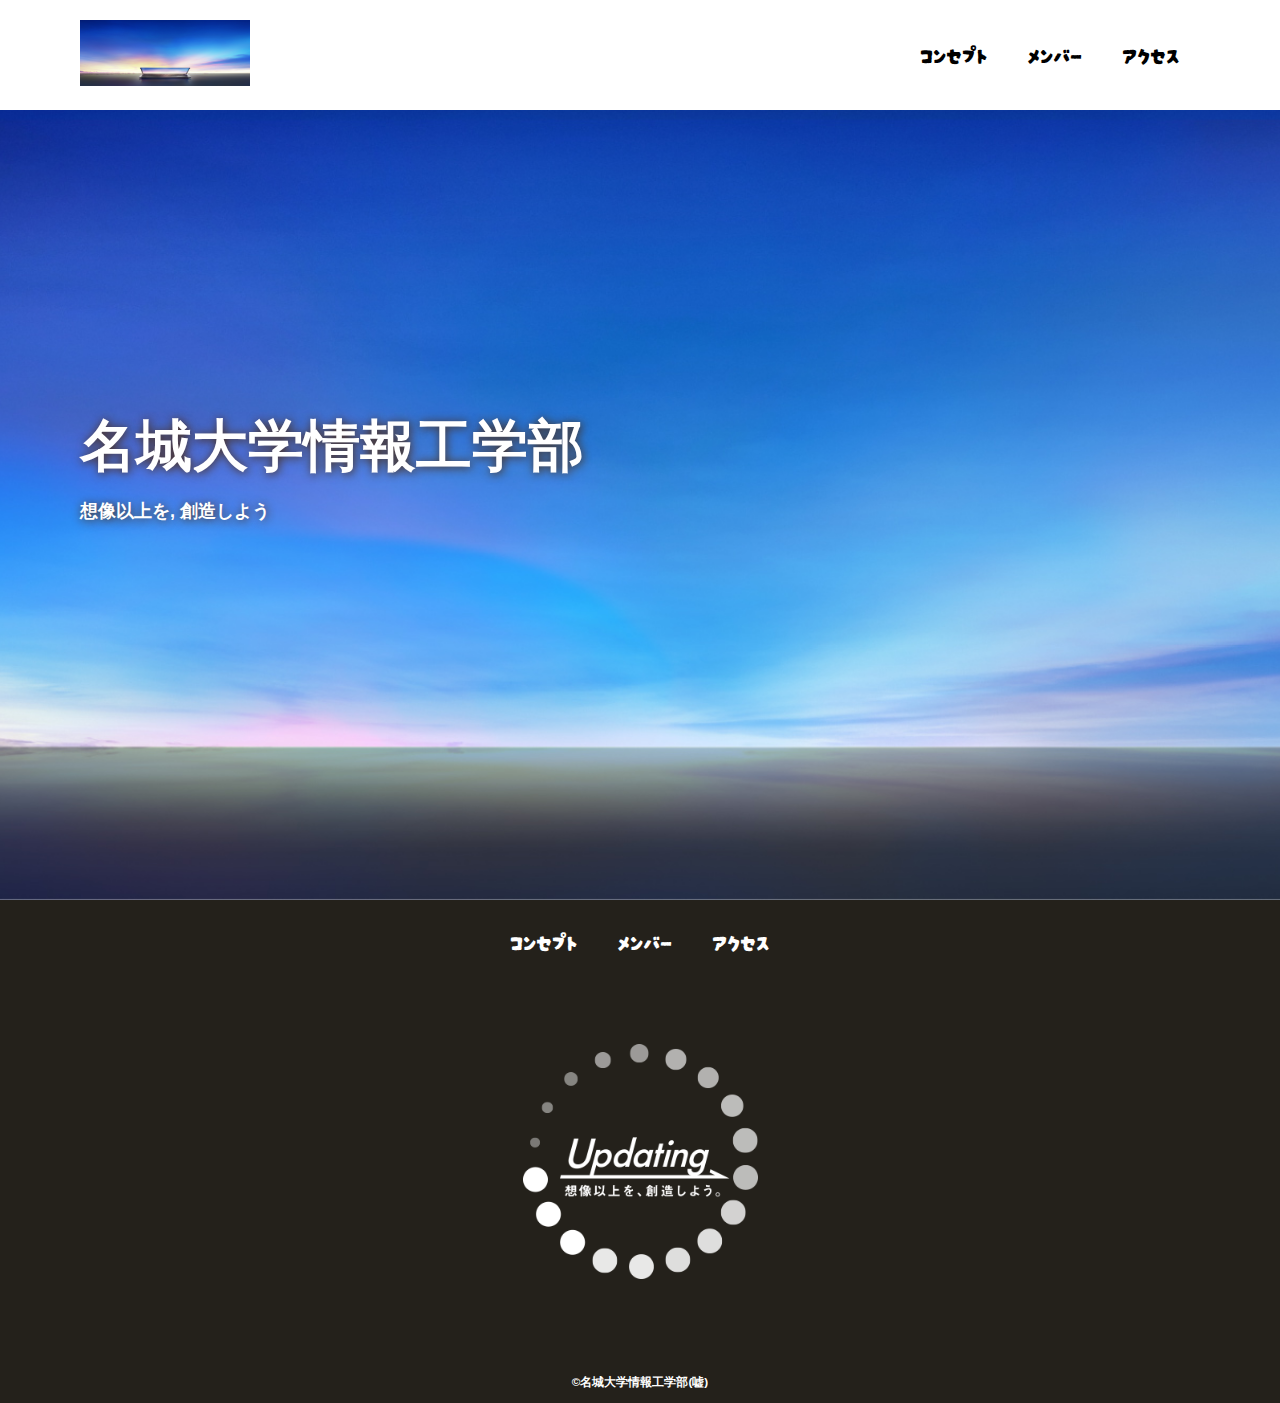
==== index.html @ 0ccb91d3 "ファイルの追加" ====
<!DOCTYPE html>
<html>
    <head>
        <meta charset="UTF-8">
        <title>名城大学情報工学部非公式Webサイト</title>
        <meta name="description" content="名城大学情報工学部非公式Webサイト">
        <meta name="viewport" content="width=device-width">
        <script src="js/toggle-menu.js"></script>
        <link href="css/index.css" rel="stylesheet">
        <link rel="preconnect" href="https://fonts.googleapis.com">
        <link rel="preconnect" href="https://fonts.gstatic.com" crossorigin>
        <link href="https://fonts.googleapis.com/css2?family=Cherry+Bomb+One&display=swap" rel="stylesheet">    
        <link rel="preconnect" href="https://fonts.googleapis.com">
        <link rel="preconnect" href="https://fonts.gstatic.com" crossorigin>
        <link href="https://fonts.googleapis.com/css2?family=Darumadrop+One&display=swap" rel="stylesheet">
    </head>
    <body>
        <header class="header">
            <div class="header-inner">
                <a class="header-logo" href="index.html">
                    <img src="images/common/logo.png" alt="ロゴ">
                </a>
                <button class="toggle-menu-button"></button>
                <div class="header-site-menu">
                    <nav class="site-menu">
                        <ul>
                            <li><a href="concept.html">コンセプト</a></li>
                            <li><a href="members.html">メンバー</a></li>
                            <li><a href="access.html">アクセス</a></li>
                        </ul>
                    </nav>
                </div>
            </div>
        </header>
        <main class="main">
            <div class="first-view">
                <div class = "first-view-text">
                    <h1>名城大学情報工学部</h1>
                    <p>想像以上を, 創造しよう</p>
                </div>
            </div>
        </main>
        <footer class="footer">
            <nav class="site-menu">
                <ul>
                    <li><a href="concept.html">コンセプト</a></li>
                    <li><a href="members.html">メンバー</a></li>
                    <li><a href="access.html">アクセス</a></li>
                </ul>
            </nav>
            <a class="footer-logo" href="index.html">
                <img src="images/common/logo_footer.png" alt="ロゴ">
            </a>
            <p class="copyright"><small>&copy;名城大学情報工学部(嘘)</small></p>
        </footer>
    </body>
</html>
---- css/index.css ----
@charset "utf-8";

.first-view {
    height: calc(100vh - 110px);
    background-image: url(../images/index/bg_main.jpg);
    background-repeat: no-repeat;
    background-position: center center;
    background-size: cover;
    display: flex;
    align-items: center;
}

.first-view-text {
    width: 100%;
    max-width: 1200px;
    margin-left: auto;
    margin-right: auto;
    padding-left: 40px;
    padding-bottom: 80px;
    color: #ffffff;
    font-weight: bold;
    text-shadow: 1px 1px 10px #4b2c14;    
}

.first-view-text h1 {
    font-family: "Montserrat", sans-serif;
    font-size: 56px;
    line-height: 72px;
}

.first-view-text p {
    font-size: 18px;
    margin-top: 20px;
}

.lead {
    max-width: 1200px;
    margin: 60px auto;
}

*,
::before,
::after{
    padding: 0;
    margin: 0;
    box-sizing: border-box;
}

ul, ol {
    list-style: none;
}

a {
    color: inherit;
    text-decoration: none;
}

body {
    font-family: sans-serif;
    font-size: 16pt;
    color: #000000;
    line-height: 1;
    background-color: #ffffff;
}
img {
    max-width: 100%;
}

.header-inner{
    max-width: 1200px;
    height: 110px;
    margin-left: auto;
    margin-right: auto;
    padding-left: 40px;
    padding-right: 40px;
    display: flex;
    justify-content: space-between;
    align-items: center;
}

.toggle-menu-button{
    display: none;
}

.header-logo{
    display:block;
    width: 170px;
}

.site-menu ul{
    display: flex;

}

.site-menu ul li a {    
    font-family: "Darumadrop One", sans-serif;
    font-weight: 400;
    font-style: normal;
    margin-left: 20px;
    margin-right: 20px;
}

@media (max-width: 800px){
    .site-menu ul {
        display: block;
        text-align: center;
    }

    .site-menu li {
        margin-top: 20px;
    }

    .header {
        position: fixed;
        top: 0;
        left: 0;
        right: 0;
        background-color: #ffffff;
        height: 50px;
        z-index: 10;
        box-shadow: 0 3px 6px rgba(0, 0, 0, 0.1);
    }

    .header-inner {
        padding-left: 20px;
        padding-right: 20px;
        height: 100%;
    }

    .header-logo {
        width: 100px;
    }

    .main {
        padding-top: 50px;
    }

    .footer-logo {
        margin-top: 60px;
    }

    .copyright {
        margin-top: 50px;
    }
}

.footer{
    color: #ffffff;
    background-color: #24211b;
    padding-top: 30px;
    padding-bottom: 15px;
    display: flex;
    flex-direction: column;
    align-items: center;
}

.footer-logo{
    display: block;
    width: 235px;
    margin-top: 90px;
}

.copyright{
    font-size: 14px;
    font-weight: bold;
    margin-top: 90px;
}
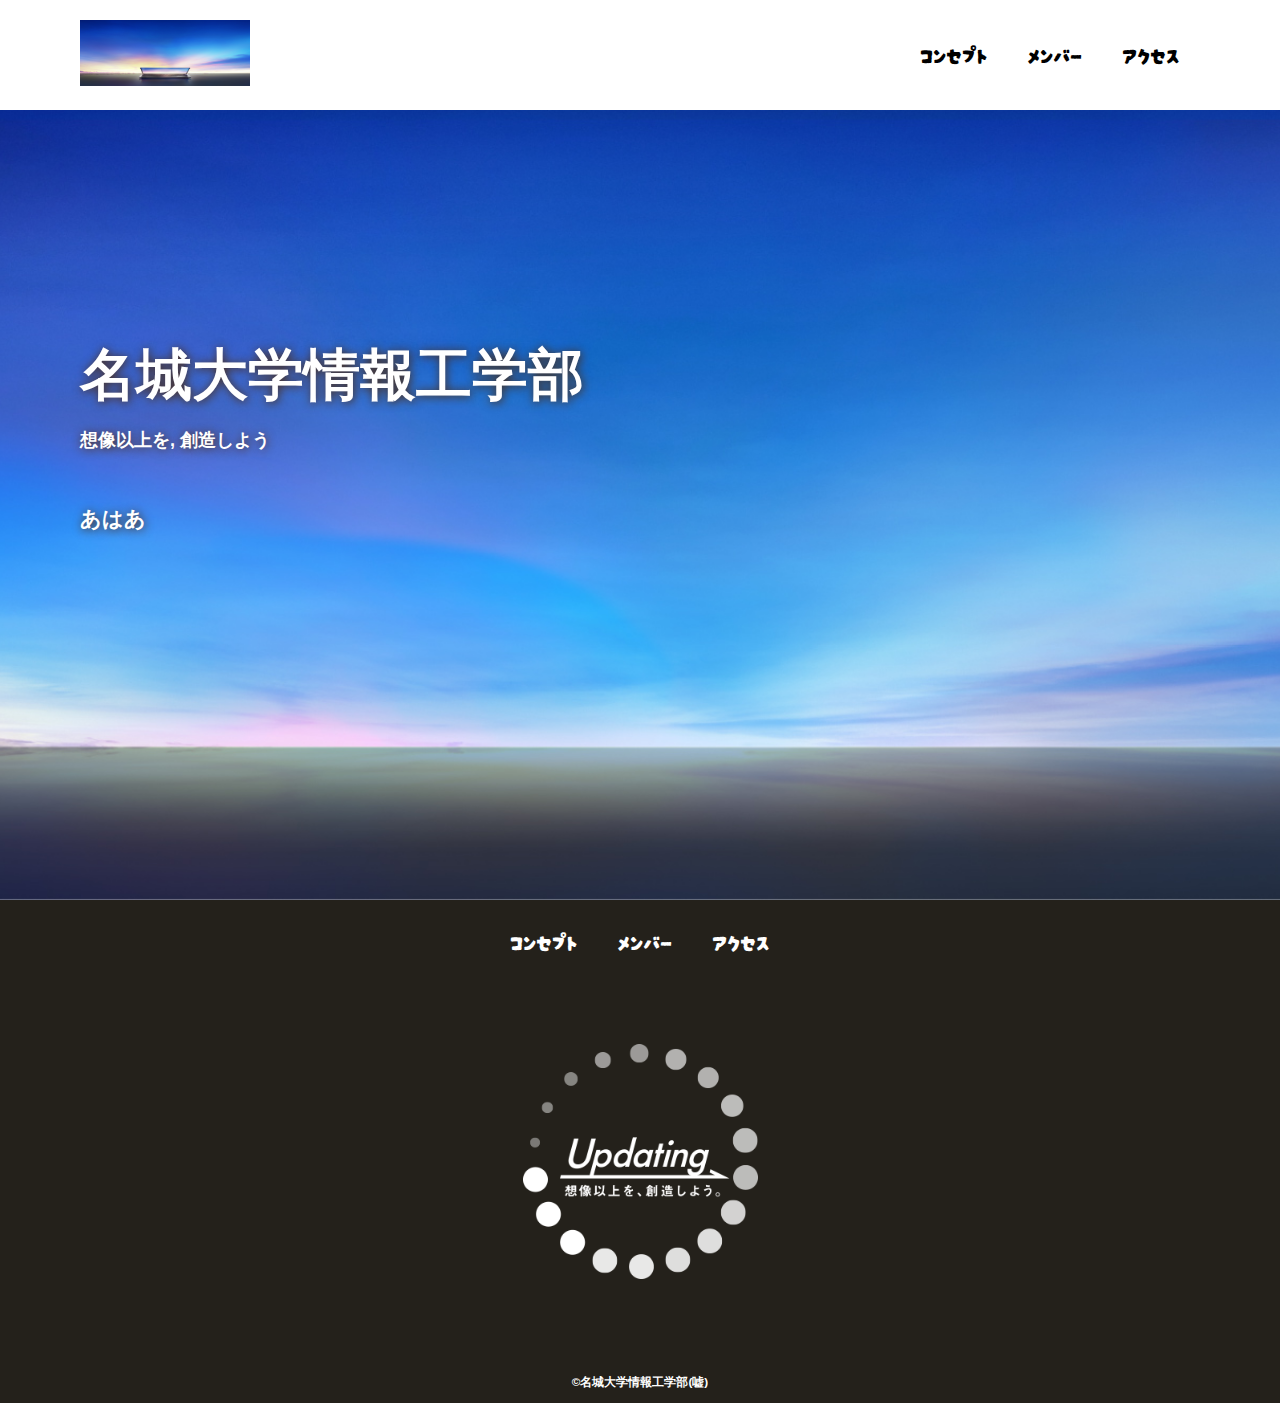
==== commit a7f57aaa: "Update index.html" ====
--- a/index.html
+++ b/index.html
@@ -37,6 +37,9 @@
                 <div class = "first-view-text">
                     <h1>名城大学情報工学部</h1>
                     <p>想像以上を, 創造しよう</p>
+                    <div class="lead">
+                        あはあ
+                    </div>
                 </div>
             </div>
         </main>
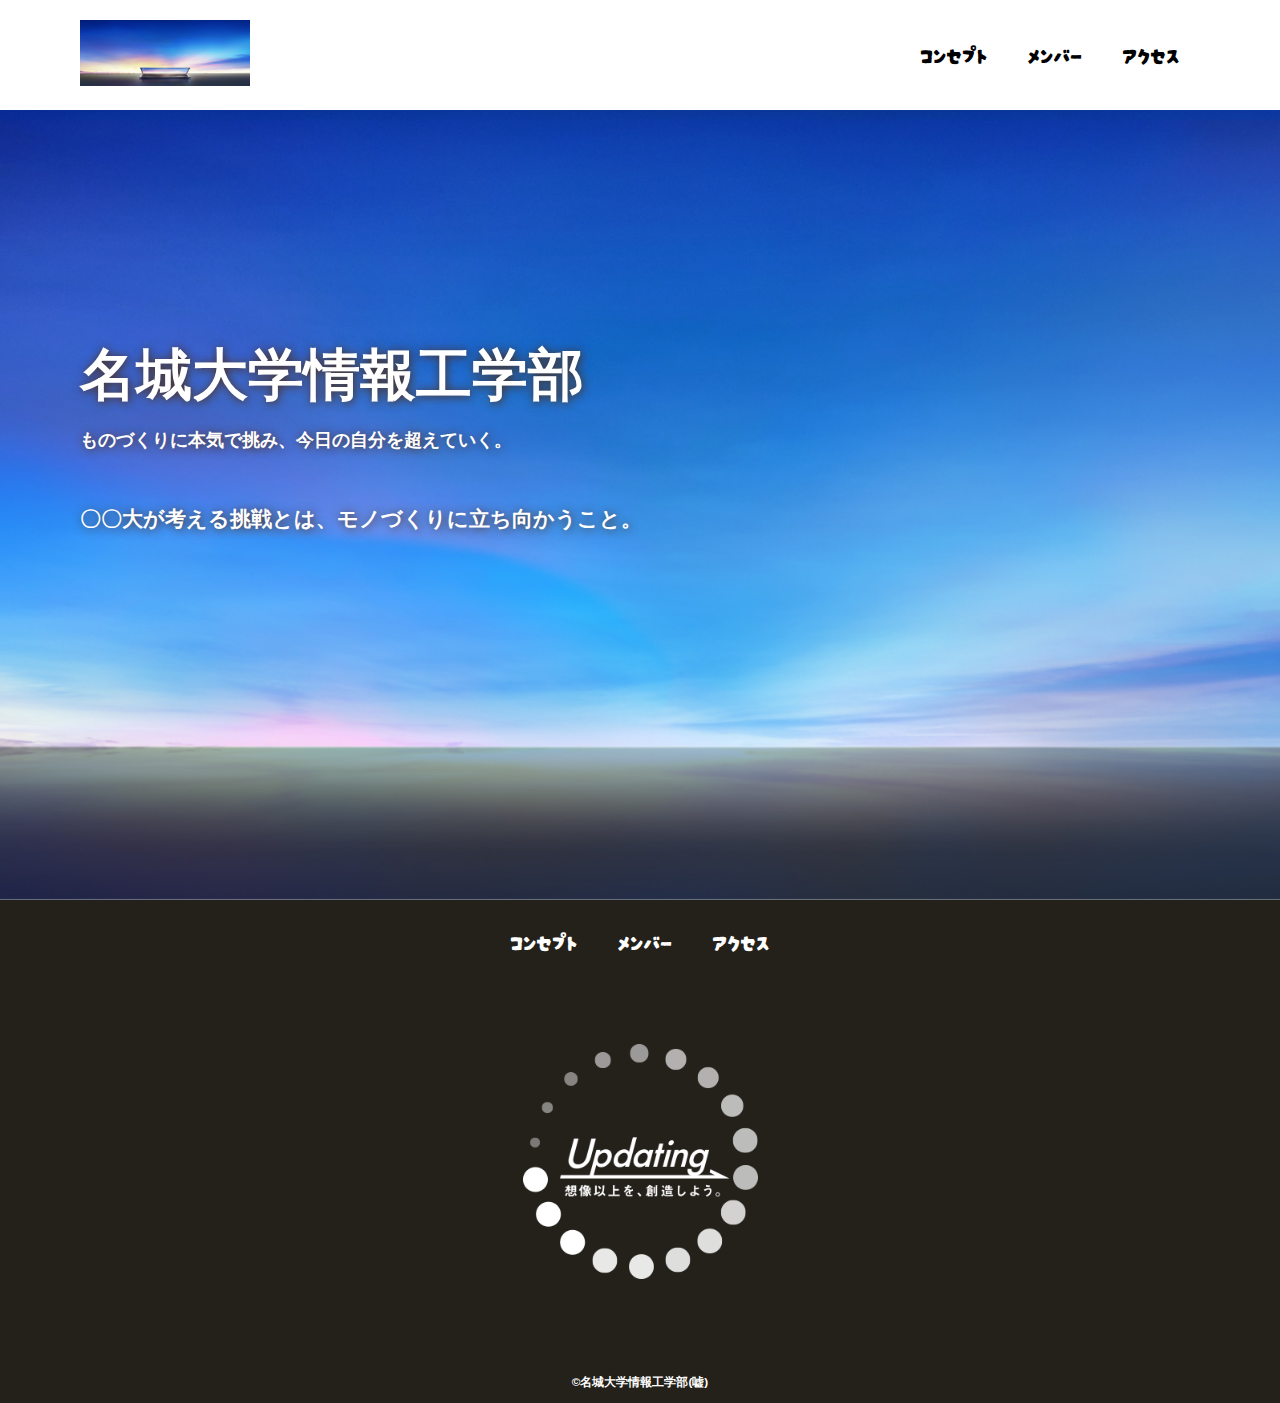
==== commit c44737d2: "Update index.html" ====
--- a/index.html
+++ b/index.html
@@ -36,9 +36,9 @@
             <div class="first-view">
                 <div class = "first-view-text">
                     <h1>名城大学情報工学部</h1>
-                    <p>想像以上を, 創造しよう</p>
+                    <p>ものづくりに本気で挑み、今日の自分を超えていく。</p>
                     <div class="lead">
-                        あはあ
+                        〇〇大が考える挑戦とは、モノづくりに立ち向かうこと。
                     </div>
                 </div>
             </div>
